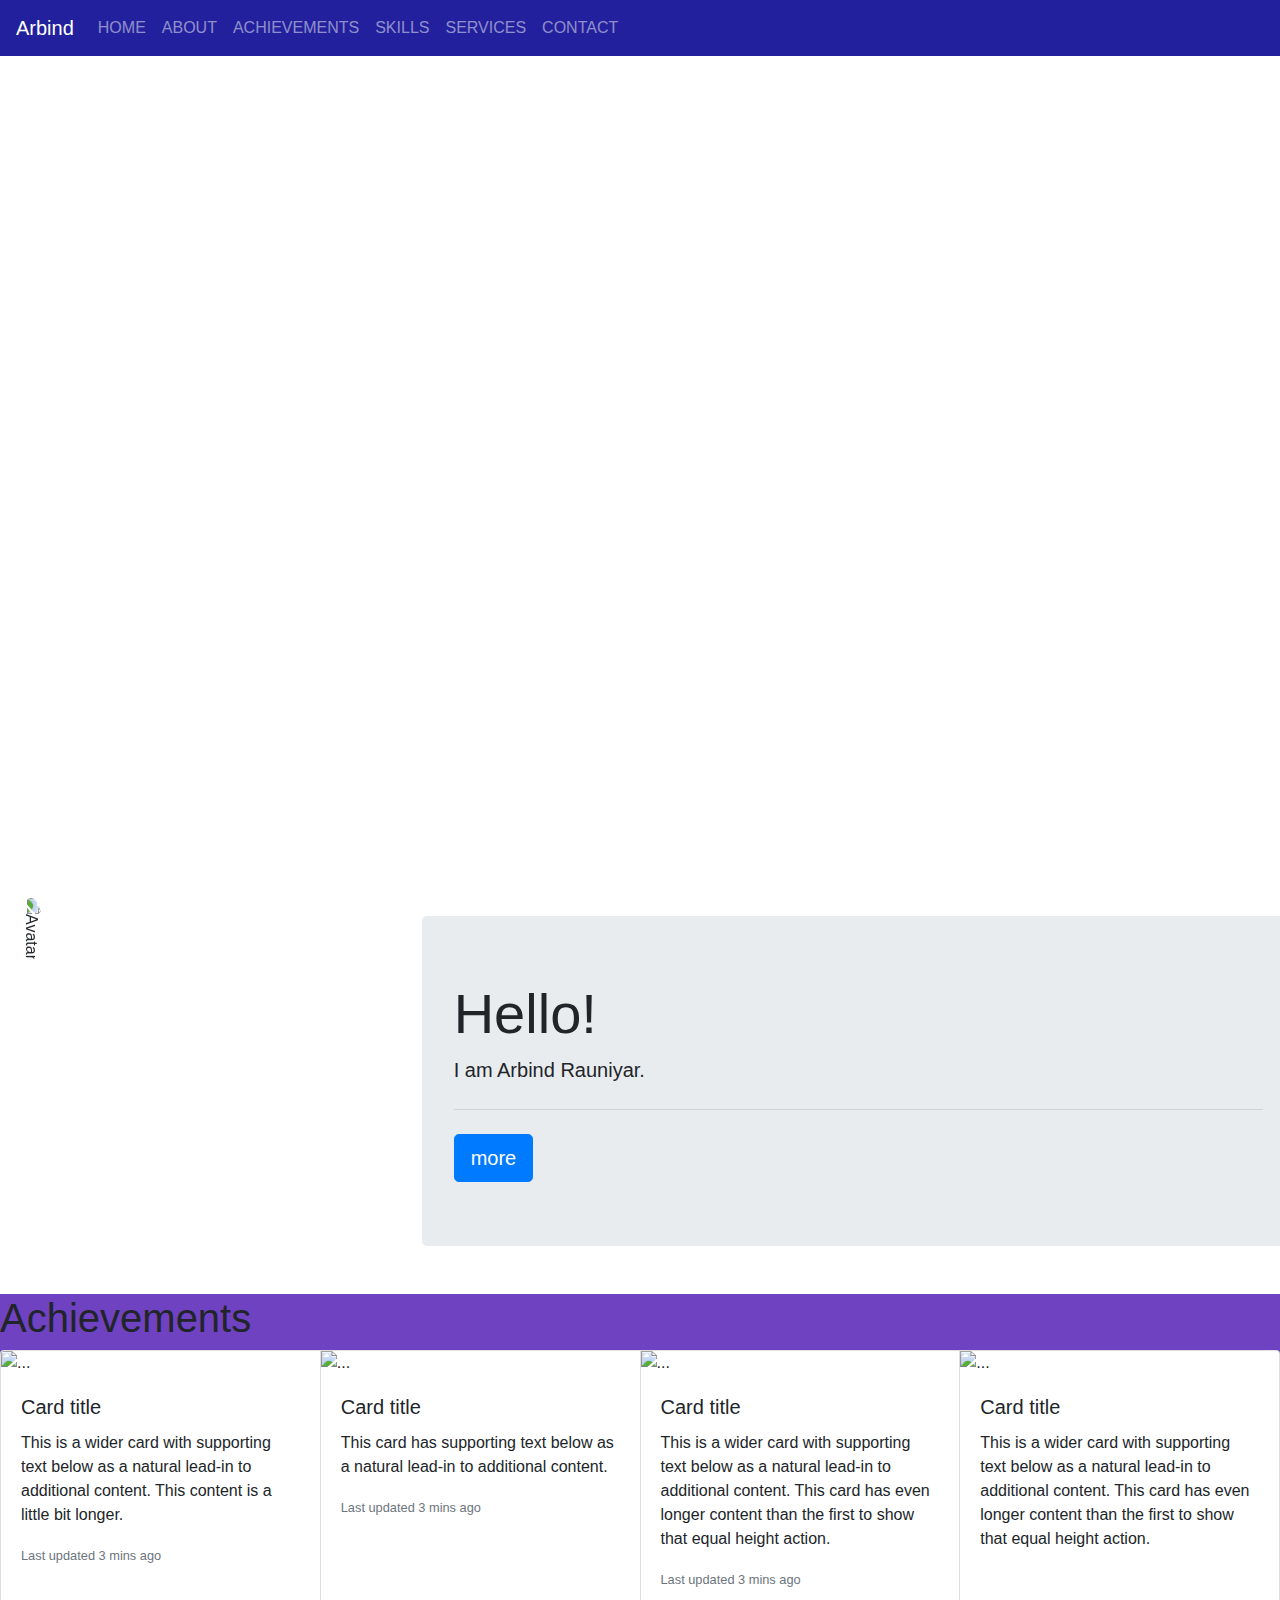
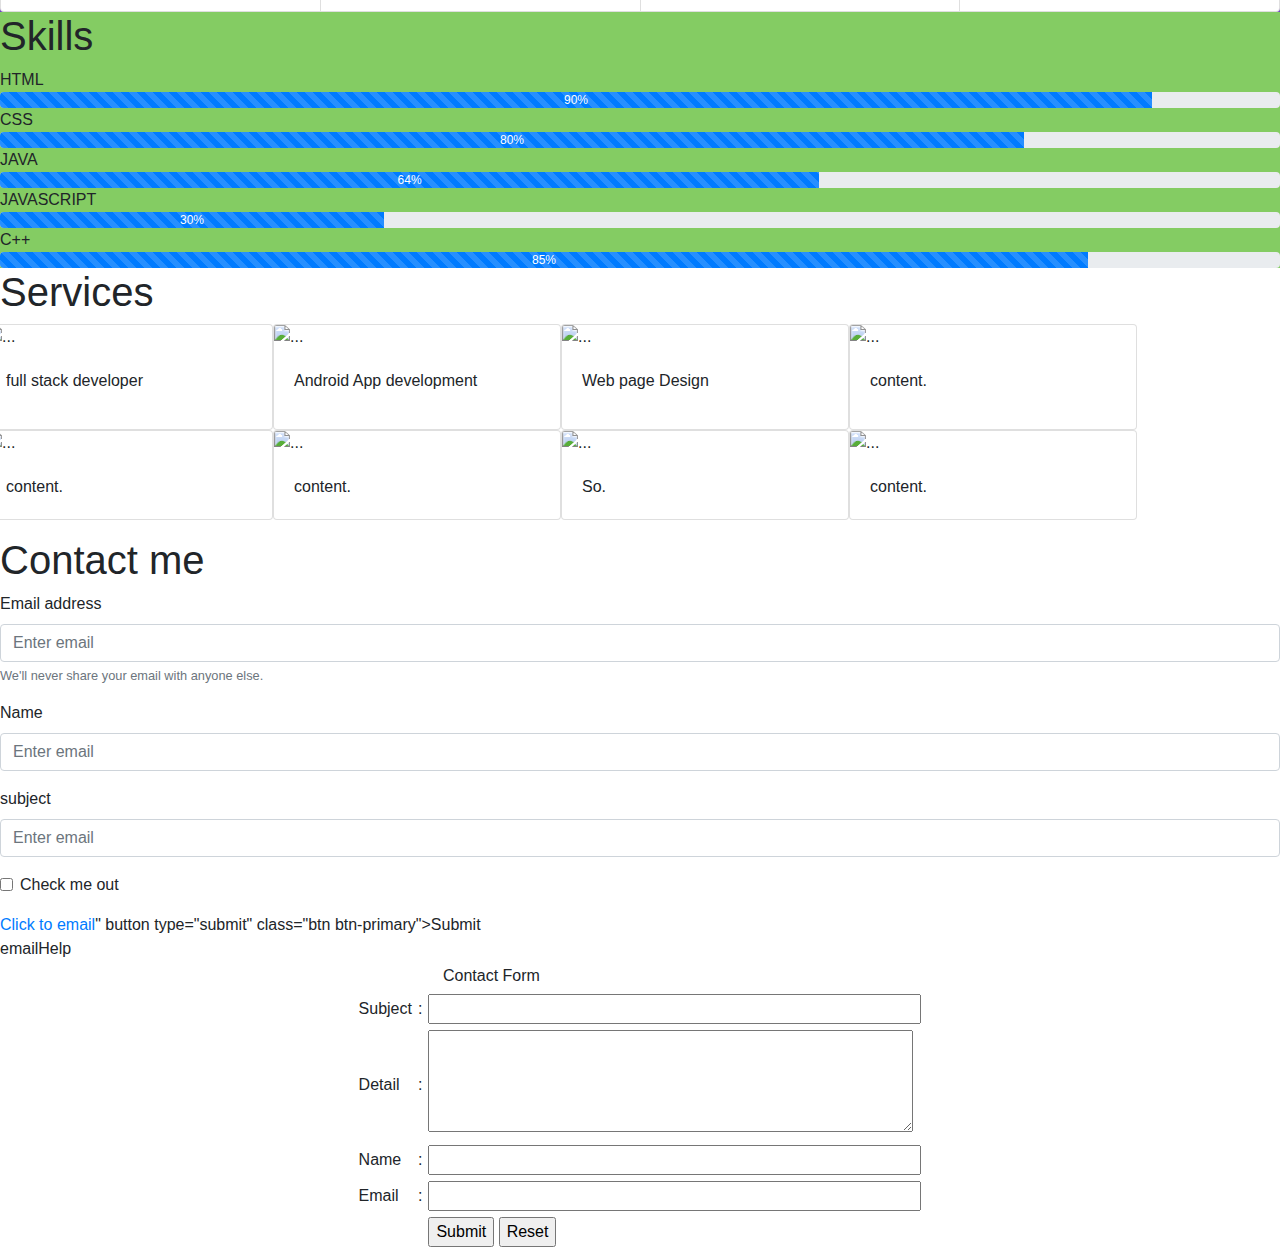
==== index.html @ 0bce5426 "second comment" ====
<!DOCTYPE html>
<!--[if lt IE 7]>      <html class="no-js lt-ie9 lt-ie8 lt-ie7"> <![endif]-->
<!--[if IE 7]>         <html class="no-js lt-ie9 lt-ie8"> <![endif]-->
<!--[if IE 8]>         <html class="no-js lt-ie9"> <![endif]-->
<!--[if gt IE 8]><!--> <html class="no-js"> <!--<![endif]-->
    <head>
        <meta charset="utf-8">
        <meta http-equiv="X-UA-Compatible" content="IE=edge">
        <title>portfilio</title>
        <meta name="description" content="">
        <meta name="viewport" content="width=device-width, initial-scale=1">
        <!-- <link rel="stylesheet" href="https://stackpath.bootstrapcdn.com/bootstrap/4.3.1/css/bootstrap.min.css" integrity="sha384-ggOyR0iXCbMQv3Xipma34MD+dH/1fQ784/j6cY/iJTQUOhcWr7x9JvoRxT2MZw1T" crossorigin="anonymous"> -->
        <script src="https://code.jquery.com/jquery-3.3.1.slim.min.js" integrity="sha384-q8i/X+965DzO0rT7abK41JStQIAqVgRVzpbzo5smXKp4YfRvH+8abtTE1Pi6jizo" crossorigin="anonymous"></script>
        <script src="https://cdnjs.cloudflare.com/ajax/libs/popper.js/1.14.7/umd/popper.min.js" integrity="sha384-UO2eT0CpHqdSJQ6hJty5KVphtPhzWj9WO1clHTMGa3JDZwrnQq4sF86dIHNDz0W1" crossorigin="anonymous"></script>
        <script src="https://stackpath.bootstrapcdn.com/bootstrap/4.3.1/js/bootstrap.min.js" integrity="sha384-JjSmVgyd0p3pXB1rRibZUAYoIIy6OrQ6VrjIEaFf/nJGzIxFDsf4x0xIM+B07jRM" crossorigin="anonymous"></script>
        
        
        <link rel="stylesheet" href="./style.css">
    </head>
    <body>

        <!-- navbar -->

        <div class="fixed-top mb-3">
                <nav class="navbar navbar-expand-lg navbar-dark " style="background-color: rgb(34, 32, 156) ">
                  <a class="navbar-brand" href="#">Arbind</a>
                  <button class="navbar-toggler" type="button" data-toggle="collapse" data-target="#navbarSupportedContent"
                    aria-controls="navbarSupportedContent" aria-expanded="false" aria-label="Toggle navigation">
                    <span class="navbar-toggler-icon"></span>
                  </button>
              
                  <div class="collapse navbar-collapse" id="navbarSupportedContent">
                    <ul class="navbar-nav mr-auto">
                      <li class="nav-item">
                        <a class="nav-link" href="#">HOME<span class="sr-only">(current)</span></a>
                      </li>
                      <li class="nav-item">
                            <a class="nav-link" href="#abt">ABOUT <span class="sr-only">(current)</span></a>
                          </li>
                          <li class="nav-item ">
                                <a class="nav-link" href="#achievements">ACHIEVEMENTS<span class="sr-only">(current)</span></a>
                              </li>
                              <li class="nav-item ">
                                    <a class="nav-link" href="#skills">SKILLS<span class="sr-only">(current)</span></a>
                                  </li>
                                  <li class="nav-item ">
                                        <a class="nav-link" href="#service">SERVICES <span class="sr-only">(current)</span></a>
                                      </li>
                                      <li class="nav-item ">
                                        <a class="nav-link" href="#contact">CONTACT <span class="sr-only">(current)</span></a>
                                      </li>
                    </form>
                  </div></div>
                </nav>

                <!-- crousel -->
                
                <div class="bd-example mb-3" >
                        <div id="carouselExampleCaptions" class="carousel slide" data-ride="carousel">
                          <ol class="carousel-indicators">
                            <li data-target="#carouselExampleCaptions" data-slide-to="0" class="active"></li>
                            <li data-target="#carouselExampleCaptions" data-slide-to="1"></li>
                            <li data-target="#carouselExampleCaptions" data-slide-to="2"></li>
                          </ol>
                          <div class="carousel-inner">
                            <div class="carousel-item active">
                              <img src="./images/crousel_1.jpg" class="d-block w-100 fix" alt="...">
                              <div class="carousel-caption d-none d-md-block">
                                <h5>First slide label</h5>
                                <p>Nulla vitae elit libero, a pharetra augue mollis interdum.</p>
                              </div>
                            </div>
                            <div class="carousel-item">
                              <img src="./images/crousel_2.jpg" class="d-block w-100 fix" alt="...">
                              <div class="carousel-caption d-none d-md-block">
                                <h5>Second slide label</h5>
                                <p>Lorem ipsum dolor sit amet, consectetur adipiscing elit.</p>
                              </div>
                            </div>

                            <div class="carousel-item rt">
                              <img src="./images/crousel_3.jpg" class="d-block w-100 fix" alt="...">
                              <div class="carousel-caption d-none d-md-block">
                                <h5>Third slide label</h5>
                                <p>Praesent commodo cursus magna, vel scelerisque nisl consectetur.</p>
                              </div>
                            </div>
                          </div>
                          <a class="carousel-control-prev" href="#carouselExampleCaptions" role="button" data-slide="prev">
                            <span class="carousel-control-prev-icon" aria-hidden="true"></span>
                            <span class="sr-only">Previous</span>
                          </a>
                          <a class="carousel-control-next" href="#carouselExampleCaptions" role="button" data-slide="next">
                            <span class="carousel-control-next-icon" aria-hidden="true"></span>
                            <span class="sr-only">Next</span>
                          </a>
                        </div>
                      </div></div>
<!-- jombtron -->
<div class="row mb-3" id="abt">
<div class="profile col-sm-4">
        <img src="./images/crous.jpg" alt="Avatar" id="img">
</div>
        

                            <div class="jumbotron col-sm-8">
                                    <h1 class="display-4">Hello!</h1>
                                    <p class="lead">I am Arbind Rauniyar.</p>
                                    <hr class="my-4">
                                    <p> </p>
                                    <a class="btn btn-primary btn-lg" href="#achievements" role="button">more</a>
                                  </div>
                      
</div>
<div id="achievements">
    <h1>Achievements</h1>
    <div class="card-group">
            <div class="card">
              <img src="./images/ac.jpg" class="card-img-top" alt="...">
              <div class="card-body">
                <h5 class="card-title">Card title</h5>
                <p class="card-text">This is a wider card with supporting text below as a natural lead-in to additional content. This content is a little bit longer.</p>
                <p class="card-text"><small class="text-muted">Last updated 3 mins ago</small></p>
              </div>
            </div>
            <div class="card">
              <img src="./images/ac.jpg" class="card-img-top" alt="...">
              <div class="card-body">
                <h5 class="card-title">Card title</h5>
                <p class="card-text">This card has supporting text below as a natural lead-in to additional content.</p>
                <p class="card-text"><small class="text-muted">Last updated 3 mins ago</small></p>
              </div>
            </div>
            <div class="card">
              <img src="./images/ac.jpg" class="card-img-top" alt="...">
              <div class="card-body">
                <h5 class="card-title">Card title</h5>
                <p class="card-text">This is a wider card with supporting text below as a natural lead-in to additional content. This card has even longer content than the first to show that equal height action.</p>
                <p class="card-text"><small class="text-muted">Last updated 3 mins ago</small></p>
              </div>
            </div>
            <div class="card">
                    <img src="./images/ac.jpg" class="card-img-top" alt="...">
                    <div class="card-body">
                      <h5 class="card-title">Card title</h5>
                      <p class="card-text">This is a wider card with supporting text below as a natural lead-in to additional content. This card has even longer content than the first to show that equal height action.</p>
                      </div>
                  </div>
          </div>
</div>

<!-- certification -->
<div class="skills"  id="skills">
  <h1>Skills</h1>
      HTML
      <div class="progress">
          <div class="progress-bar progress-bar-striped progress-bar-animated" role="progressbar" style="width: 90%;" aria-valuenow="75" aria-valuemin="0" aria-valuemax="100" style="width: 75%">90%</div>
        </div>
        CSS
        <div class="progress">
            <div class="progress-bar progress-bar-striped progress-bar-animated" role="progressbar" style="width: 80%;" aria-valuenow="75" aria-valuemin="0" aria-valuemax="100" style="width: 75%">80%</div>
          </div>
          JAVA
          <div class="progress">
              <div class="progress-bar progress-bar-striped progress-bar-animated" role="progressbar" style="width: 64%;" aria-valuenow="75" aria-valuemin="0" aria-valuemax="100" style="width: 75%">64%</div>
            </div>
            JAVASCRIPT
            <div class="progress">
                <div class="progress-bar progress-bar-striped progress-bar-animated" role="progressbar" style="width: 30%;" aria-valuenow="75" aria-valuemin="0" aria-valuemax="100" style="width: 75%">30%</div>
              </div>
              C++
              <div class="progress">
                  <div class="progress-bar progress-bar-striped progress-bar-animated" role="progressbar" style="width: 85%;" aria-valuenow="75" aria-valuemin="0" aria-valuemax="100" style="width: 75%">85%</div>
                </div>

        
</div>

<!-- services -->
<div id="service">
<h1>Services</h1>
<div class="form-group row">
    <div class="card " style="width: 18rem;">
        <img src="./images/f1.jpg" class="card-img-top" alt="...">
        <div class="card-body">
          <p class="card-text">full stack developer</p>
        </div>
      </div>
      <div class="card" style="width: 18rem;">
          <img src="./images/Android.jfif" class="card-img-top" alt="...">
          <div class="card-body">
            <p class="card-text">Android App development<p>
          </div>
        </div>
        <div class="card" style="width: 18rem;">
            <img src="./images/images.png" class="card-img-top" alt="...">
            <div class="card-body">
              <p class="card-text">Web page Design</p>
            </div>
          </div>
          <div class="card" style="width: 18rem;">
              <img src="./images/logo.jpg" class="card-img-top" alt="...">
              <div class="card-body">
                <p class="card-text">content.</p>
              </div>
            </div>
            <div class="card" style="width: 18rem;">
                <img src="./images/logo.jpg" class="card-img-top" alt="...">
                <div class="card-body">
                  <p class="card-text">  content.</p>
                </div>
              </div>
              <div class="card" style="width: 18rem;">
                  <img src="./images/logo.jpg" class="card-img-top" alt="...">
                  <div class="card-body">
                    <p class="card-text">content.</p>
                  </div>
                </div>
                <div class="card" style="width: 18rem;">
                    <img src="./images/logo.jpg" class="card-img-top" alt="...">
                    <div class="card-body">
                      <p class="card-text">So.</p>
                    </div>
                  </div>
                  <div class="card" style="width: 18rem;">
                      <img src="./images/logo.jpg" class="card-img-top" alt="...">
                      <div class="card-body">
                        <p class="card-text"> content.</p>
                      </div>
                    </div>
</div>
               </div>
                <!-- contact form
                    1. email
                    2. name
                    3. title
                    4. subject
                    5. submit   -->
<div id="contact">
  <h1>
    Contact me
  </h1>
  <form id="contact1">

  




      <form>
        <div class="form-group">
          <label for="exampleInputEmail1">Email address</label>
          <input type="email" class="form-control" id="exampleInputEmail1" aria-describedby="emailHelp" placeholder="Enter email">
          <small id="emailHelp" class="form-text text-muted">We'll never share your email with anyone else.</small>
        </div>

        <div class="form-group">
          <label for="exampleInputEmail1">Name</label>
          <input type="email" class="form-control" id="exampleInputEmail1" aria-describedby="emailHelp" placeholder="Enter email">
        </div>

        <div class="form-group">
          <label for="exampleInputEmail1">subject</label>
          <input type="email" class="form-control" id="exampleInputEmail1" aria-describedby="emailHelp" placeholder="Enter email">
        </div>
        
        <div class="form-group form-check">
          <input type="checkbox" class="form-check-input" id="exampleCheck1">
          <label class="form-check-label" for="exampleCheck1">Check me out</label>
        </div>
        <a href="mailto:rauniyarbind@gmail.com">Click to email</a>"  button type="submit" class="btn btn-primary">Submit</button>
        </form>

        
          <div>
            emailHelp
            <table width="400" border="0" align="center" cellpadding="3" cellspacing="1">
              <tr>
              <td>Contact Form </td>
              </tr>
              </table>
              
              <table width="400" border="0" align="center" cellpadding="0" cellspacing="1">
              <tr>
              <td><form name="form1" method="post" action="send_contact.php">
              <table width="100%" border="0" cellspacing="1" cellpadding="3">
              <tr>
              <td width="16%">Subject</td>
              <td width="2%">:</td>
              <td width="82%"><input name="subject" type="text" id="subject" size="50"></td>
              </tr>
              <tr>
              <td>Detail</td>
              <td>:</td>
              <td><textarea name="detail" cols="50" rows="4" id="detail"></textarea></td>
              </tr>
              <tr>
              <td>Name</td>
              <td>:</td>
              <td><input name="name" type="text" id="name" size="50"></td>
              </tr>
              <tr>
              <td>Email</td>
              <td>:</td>
              <td><input name="customer_mail" type="text" id="customer_mail" size="50"></td>
              </tr>
              <tr>
              <td> </td>
              <td> </td>
              <td><input type="submit" name="Submit" value="Submit"> <input type="reset" name="Submit2" value="Reset"></td>
              </tr>
              </table>
              </form>
              </td>
              </tr>
              </table>
              
              
          </div>


        <!--[if lt IE 7]>
            <p class="browsehappy">You are using an <strong>outdated</strong> browser. Please <a href="#">upgrade your browser</a> to improve your experience.</p>
        <![endif]-->
        
        <script src="" async defer></script>
    </body>
</html>
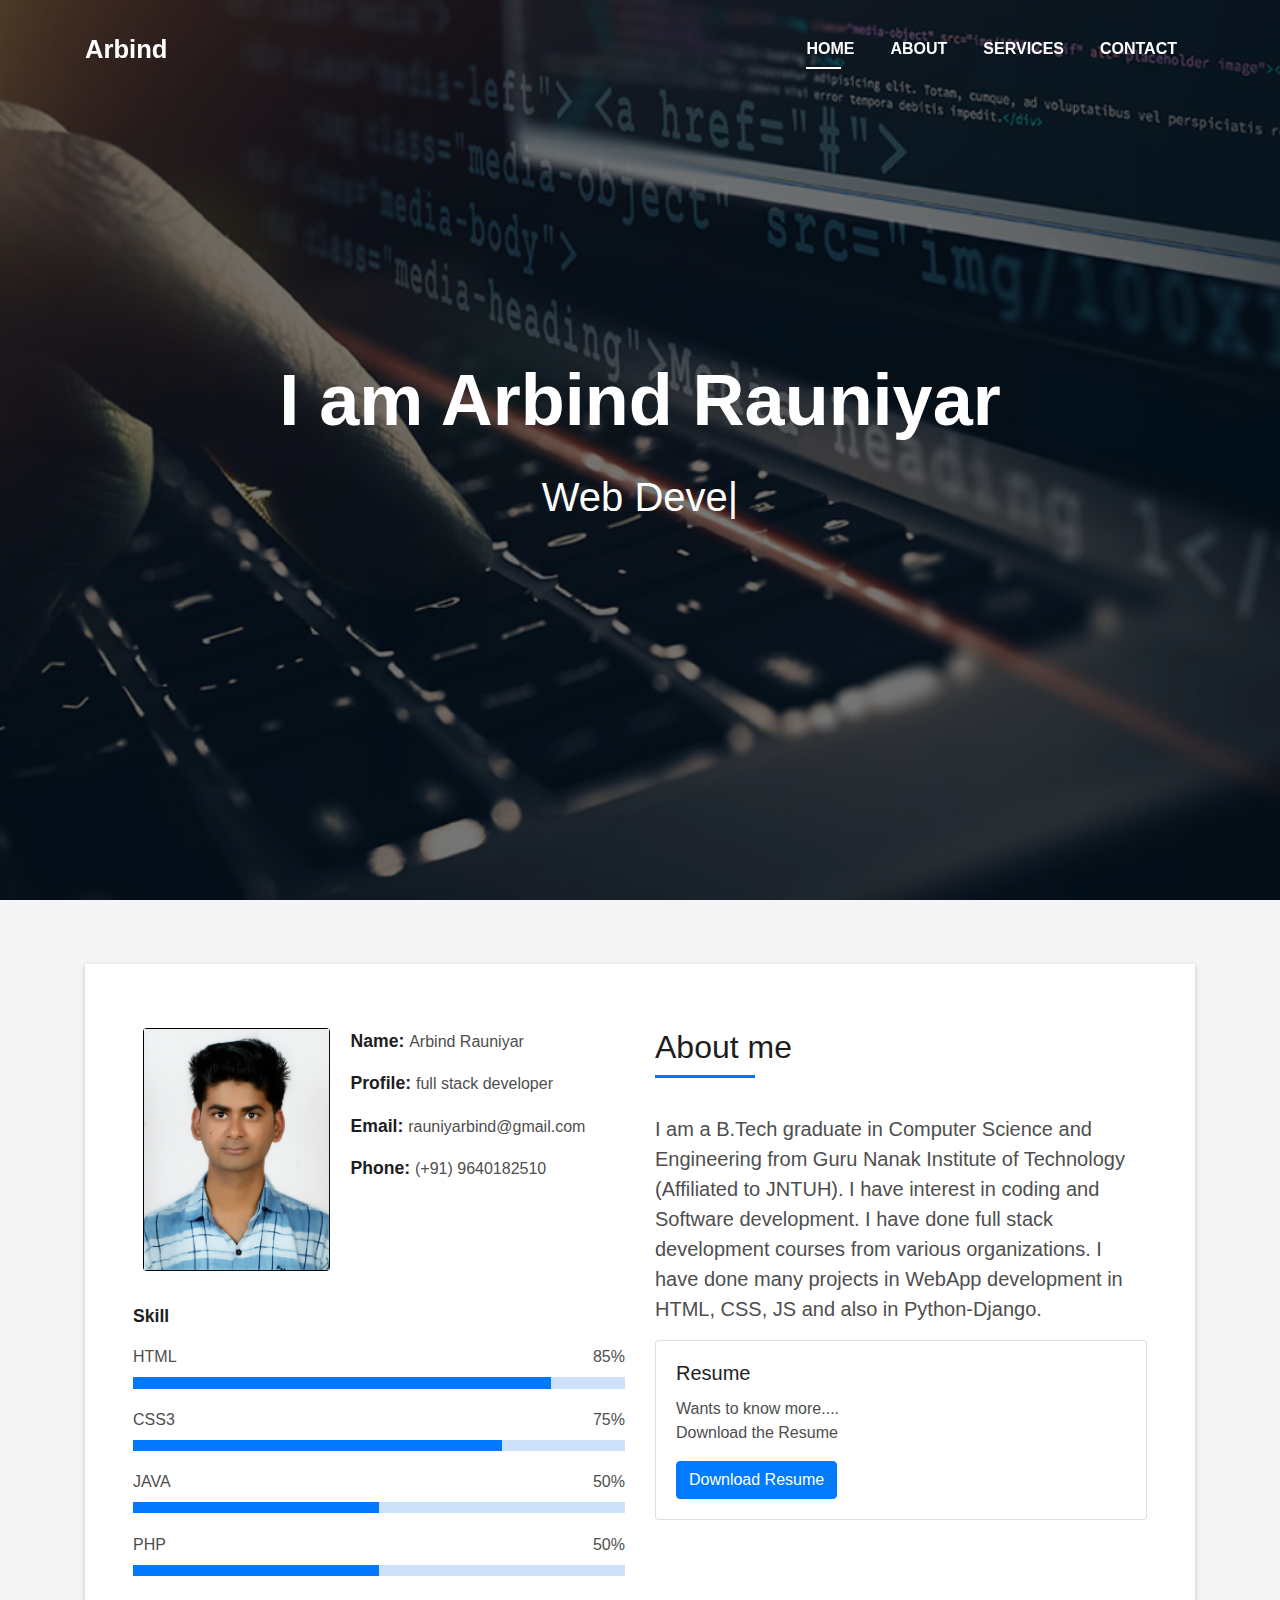
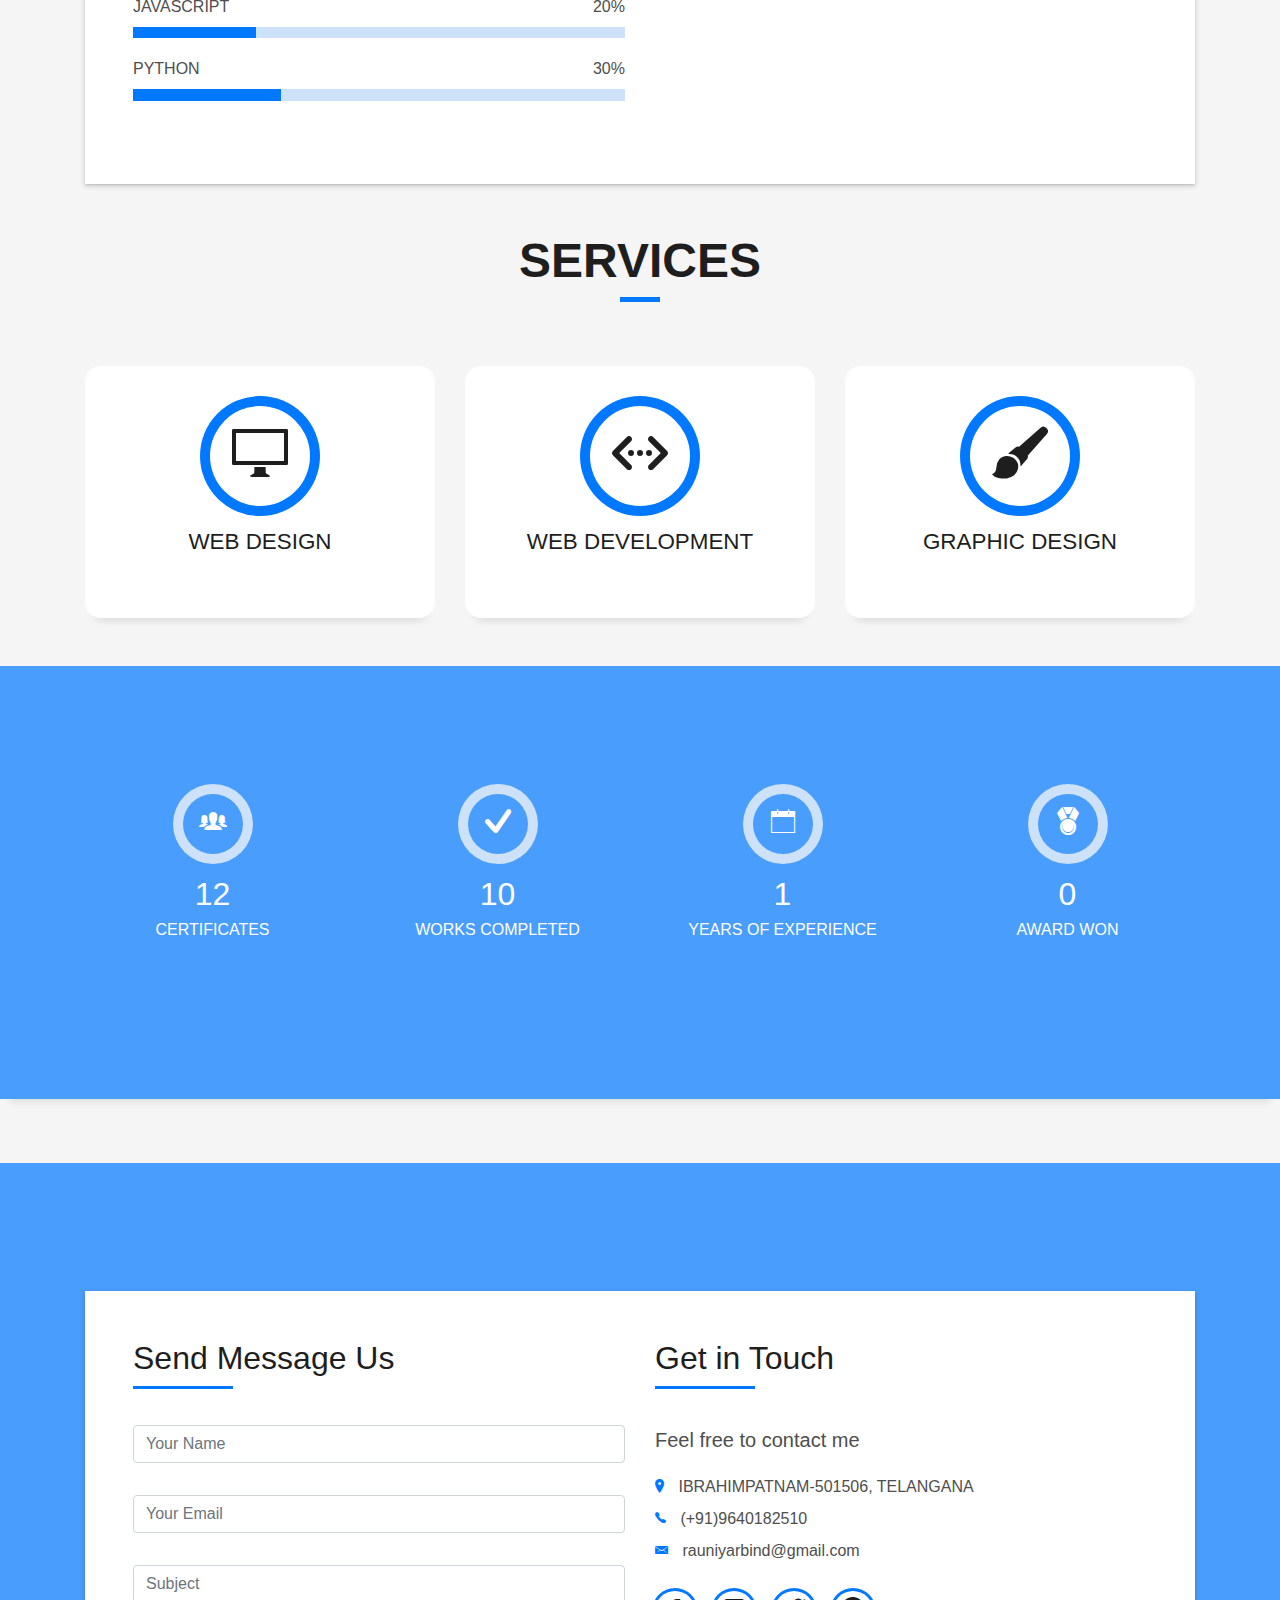
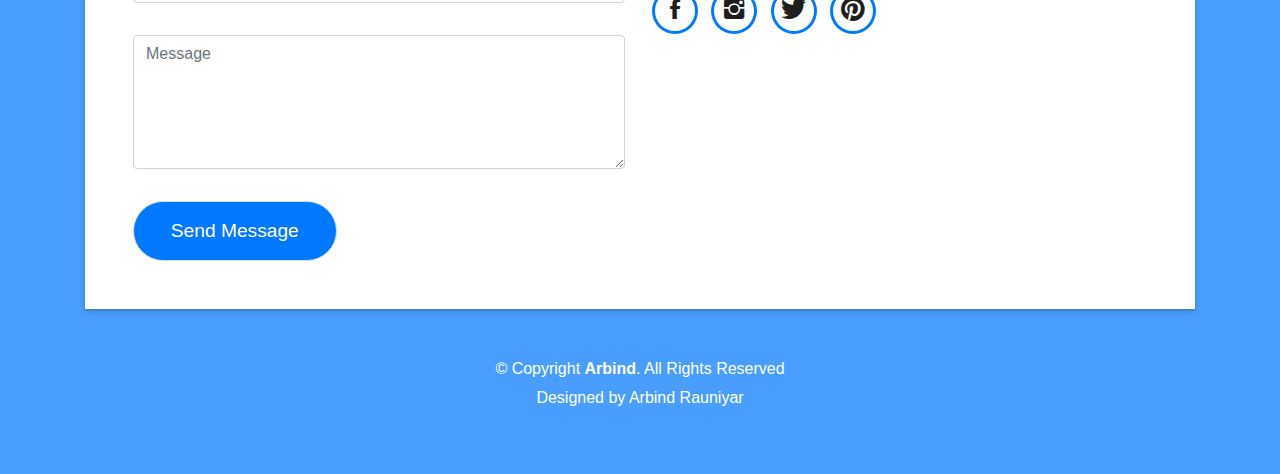
==== commit 55d07a27: "Add files via upload" ====
--- a/index.html
+++ b/index.html
@@ -1,328 +1,417 @@
-<!DOCTYPE html>
-<!--[if lt IE 7]>      <html class="no-js lt-ie9 lt-ie8 lt-ie7"> <![endif]-->
-<!--[if IE 7]>         <html class="no-js lt-ie9 lt-ie8"> <![endif]-->
-<!--[if IE 8]>         <html class="no-js lt-ie9"> <![endif]-->
-<!--[if gt IE 8]><!--> <html class="no-js"> <!--<![endif]-->
-    <head>
-        <meta charset="utf-8">
-        <meta http-equiv="X-UA-Compatible" content="IE=edge">
-        <title>portfilio</title>
-        <meta name="description" content="">
-        <meta name="viewport" content="width=device-width, initial-scale=1">
-        <!-- <link rel="stylesheet" href="https://stackpath.bootstrapcdn.com/bootstrap/4.3.1/css/bootstrap.min.css" integrity="sha384-ggOyR0iXCbMQv3Xipma34MD+dH/1fQ784/j6cY/iJTQUOhcWr7x9JvoRxT2MZw1T" crossorigin="anonymous"> -->
-        <script src="https://code.jquery.com/jquery-3.3.1.slim.min.js" integrity="sha384-q8i/X+965DzO0rT7abK41JStQIAqVgRVzpbzo5smXKp4YfRvH+8abtTE1Pi6jizo" crossorigin="anonymous"></script>
-        <script src="https://cdnjs.cloudflare.com/ajax/libs/popper.js/1.14.7/umd/popper.min.js" integrity="sha384-UO2eT0CpHqdSJQ6hJty5KVphtPhzWj9WO1clHTMGa3JDZwrnQq4sF86dIHNDz0W1" crossorigin="anonymous"></script>
-        <script src="https://stackpath.bootstrapcdn.com/bootstrap/4.3.1/js/bootstrap.min.js" integrity="sha384-JjSmVgyd0p3pXB1rRibZUAYoIIy6OrQ6VrjIEaFf/nJGzIxFDsf4x0xIM+B07jRM" crossorigin="anonymous"></script>
-        
-        
-        <link rel="stylesheet" href="./style.css">
-    </head>
-    <body>
-
-        <!-- navbar -->
-
-        <div class="fixed-top mb-3">
-                <nav class="navbar navbar-expand-lg navbar-dark " style="background-color: rgb(34, 32, 156) ">
-                  <a class="navbar-brand" href="#">Arbind</a>
-                  <button class="navbar-toggler" type="button" data-toggle="collapse" data-target="#navbarSupportedContent"
-                    aria-controls="navbarSupportedContent" aria-expanded="false" aria-label="Toggle navigation">
-                    <span class="navbar-toggler-icon"></span>
-                  </button>
-              
-                  <div class="collapse navbar-collapse" id="navbarSupportedContent">
-                    <ul class="navbar-nav mr-auto">
-                      <li class="nav-item">
-                        <a class="nav-link" href="#">HOME<span class="sr-only">(current)</span></a>
-                      </li>
-                      <li class="nav-item">
-                            <a class="nav-link" href="#abt">ABOUT <span class="sr-only">(current)</span></a>
-                          </li>
-                          <li class="nav-item ">
-                                <a class="nav-link" href="#achievements">ACHIEVEMENTS<span class="sr-only">(current)</span></a>
-                              </li>
-                              <li class="nav-item ">
-                                    <a class="nav-link" href="#skills">SKILLS<span class="sr-only">(current)</span></a>
-                                  </li>
-                                  <li class="nav-item ">
-                                        <a class="nav-link" href="#service">SERVICES <span class="sr-only">(current)</span></a>
-                                      </li>
-                                      <li class="nav-item ">
-                                        <a class="nav-link" href="#contact">CONTACT <span class="sr-only">(current)</span></a>
-                                      </li>
-                    </form>
-                  </div></div>
-                </nav>
-
-                <!-- crousel -->
-                
-                <div class="bd-example mb-3" >
-                        <div id="carouselExampleCaptions" class="carousel slide" data-ride="carousel">
-                          <ol class="carousel-indicators">
-                            <li data-target="#carouselExampleCaptions" data-slide-to="0" class="active"></li>
-                            <li data-target="#carouselExampleCaptions" data-slide-to="1"></li>
-                            <li data-target="#carouselExampleCaptions" data-slide-to="2"></li>
-                          </ol>
-                          <div class="carousel-inner">
-                            <div class="carousel-item active">
-                              <img src="./images/crousel_1.jpg" class="d-block w-100 fix" alt="...">
-                              <div class="carousel-caption d-none d-md-block">
-                                <h5>First slide label</h5>
-                                <p>Nulla vitae elit libero, a pharetra augue mollis interdum.</p>
-                              </div>
-                            </div>
-                            <div class="carousel-item">
-                              <img src="./images/crousel_2.jpg" class="d-block w-100 fix" alt="...">
-                              <div class="carousel-caption d-none d-md-block">
-                                <h5>Second slide label</h5>
-                                <p>Lorem ipsum dolor sit amet, consectetur adipiscing elit.</p>
-                              </div>
-                            </div>
-
-                            <div class="carousel-item rt">
-                              <img src="./images/crousel_3.jpg" class="d-block w-100 fix" alt="...">
-                              <div class="carousel-caption d-none d-md-block">
-                                <h5>Third slide label</h5>
-                                <p>Praesent commodo cursus magna, vel scelerisque nisl consectetur.</p>
-                              </div>
-                            </div>
-                          </div>
-                          <a class="carousel-control-prev" href="#carouselExampleCaptions" role="button" data-slide="prev">
-                            <span class="carousel-control-prev-icon" aria-hidden="true"></span>
-                            <span class="sr-only">Previous</span>
-                          </a>
-                          <a class="carousel-control-next" href="#carouselExampleCaptions" role="button" data-slide="next">
-                            <span class="carousel-control-next-icon" aria-hidden="true"></span>
-                            <span class="sr-only">Next</span>
-                          </a>
-                        </div>
-                      </div></div>
-<!-- jombtron -->
-<div class="row mb-3" id="abt">
-<div class="profile col-sm-4">
-        <img src="./images/crous.jpg" alt="Avatar" id="img">
-</div>
-        
-
-                            <div class="jumbotron col-sm-8">
-                                    <h1 class="display-4">Hello!</h1>
-                                    <p class="lead">I am Arbind Rauniyar.</p>
-                                    <hr class="my-4">
-                                    <p> </p>
-                                    <a class="btn btn-primary btn-lg" href="#achievements" role="button">more</a>
-                                  </div>
-                      
-</div>
-<div id="achievements">
-    <h1>Achievements</h1>
-    <div class="card-group">
-            <div class="card">
-              <img src="./images/ac.jpg" class="card-img-top" alt="...">
-              <div class="card-body">
-                <h5 class="card-title">Card title</h5>
-                <p class="card-text">This is a wider card with supporting text below as a natural lead-in to additional content. This content is a little bit longer.</p>
-                <p class="card-text"><small class="text-muted">Last updated 3 mins ago</small></p>
-              </div>
-            </div>
-            <div class="card">
-              <img src="./images/ac.jpg" class="card-img-top" alt="...">
-              <div class="card-body">
-                <h5 class="card-title">Card title</h5>
-                <p class="card-text">This card has supporting text below as a natural lead-in to additional content.</p>
-                <p class="card-text"><small class="text-muted">Last updated 3 mins ago</small></p>
-              </div>
-            </div>
-            <div class="card">
-              <img src="./images/ac.jpg" class="card-img-top" alt="...">
-              <div class="card-body">
-                <h5 class="card-title">Card title</h5>
-                <p class="card-text">This is a wider card with supporting text below as a natural lead-in to additional content. This card has even longer content than the first to show that equal height action.</p>
-                <p class="card-text"><small class="text-muted">Last updated 3 mins ago</small></p>
-              </div>
-            </div>
-            <div class="card">
-                    <img src="./images/ac.jpg" class="card-img-top" alt="...">
-                    <div class="card-body">
-                      <h5 class="card-title">Card title</h5>
-                      <p class="card-text">This is a wider card with supporting text below as a natural lead-in to additional content. This card has even longer content than the first to show that equal height action.</p>
-                      </div>
-                  </div>
-          </div>
-</div>
-
-<!-- certification -->
-<div class="skills"  id="skills">
-  <h1>Skills</h1>
-      HTML
-      <div class="progress">
-          <div class="progress-bar progress-bar-striped progress-bar-animated" role="progressbar" style="width: 90%;" aria-valuenow="75" aria-valuemin="0" aria-valuemax="100" style="width: 75%">90%</div>
-        </div>
-        CSS
-        <div class="progress">
-            <div class="progress-bar progress-bar-striped progress-bar-animated" role="progressbar" style="width: 80%;" aria-valuenow="75" aria-valuemin="0" aria-valuemax="100" style="width: 75%">80%</div>
-          </div>
-          JAVA
-          <div class="progress">
-              <div class="progress-bar progress-bar-striped progress-bar-animated" role="progressbar" style="width: 64%;" aria-valuenow="75" aria-valuemin="0" aria-valuemax="100" style="width: 75%">64%</div>
-            </div>
-            JAVASCRIPT
-            <div class="progress">
-                <div class="progress-bar progress-bar-striped progress-bar-animated" role="progressbar" style="width: 30%;" aria-valuenow="75" aria-valuemin="0" aria-valuemax="100" style="width: 75%">30%</div>
-              </div>
-              C++
-              <div class="progress">
-                  <div class="progress-bar progress-bar-striped progress-bar-animated" role="progressbar" style="width: 85%;" aria-valuenow="75" aria-valuemin="0" aria-valuemax="100" style="width: 75%">85%</div>
-                </div>
-
-        
-</div>
-
-<!-- services -->
-<div id="service">
-<h1>Services</h1>
-<div class="form-group row">
-    <div class="card " style="width: 18rem;">
-        <img src="./images/f1.jpg" class="card-img-top" alt="...">
-        <div class="card-body">
-          <p class="card-text">full stack developer</p>
-        </div>
-      </div>
-      <div class="card" style="width: 18rem;">
-          <img src="./images/Android.jfif" class="card-img-top" alt="...">
-          <div class="card-body">
-            <p class="card-text">Android App development<p>
-          </div>
-        </div>
-        <div class="card" style="width: 18rem;">
-            <img src="./images/images.png" class="card-img-top" alt="...">
-            <div class="card-body">
-              <p class="card-text">Web page Design</p>
-            </div>
-          </div>
-          <div class="card" style="width: 18rem;">
-              <img src="./images/logo.jpg" class="card-img-top" alt="...">
-              <div class="card-body">
-                <p class="card-text">content.</p>
-              </div>
-            </div>
-            <div class="card" style="width: 18rem;">
-                <img src="./images/logo.jpg" class="card-img-top" alt="...">
-                <div class="card-body">
-                  <p class="card-text">  content.</p>
-                </div>
-              </div>
-              <div class="card" style="width: 18rem;">
-                  <img src="./images/logo.jpg" class="card-img-top" alt="...">
-                  <div class="card-body">
-                    <p class="card-text">content.</p>
-                  </div>
-                </div>
-                <div class="card" style="width: 18rem;">
-                    <img src="./images/logo.jpg" class="card-img-top" alt="...">
-                    <div class="card-body">
-                      <p class="card-text">So.</p>
-                    </div>
-                  </div>
-                  <div class="card" style="width: 18rem;">
-                      <img src="./images/logo.jpg" class="card-img-top" alt="...">
-                      <div class="card-body">
-                        <p class="card-text"> content.</p>
-                      </div>
-                    </div>
-</div>
-               </div>
-                <!-- contact form
-                    1. email
-                    2. name
-                    3. title
-                    4. subject
-                    5. submit   -->
-<div id="contact">
-  <h1>
-    Contact me
-  </h1>
-  <form id="contact1">
-
-  
-
-
-
-
-      <form>
-        <div class="form-group">
-          <label for="exampleInputEmail1">Email address</label>
-          <input type="email" class="form-control" id="exampleInputEmail1" aria-describedby="emailHelp" placeholder="Enter email">
-          <small id="emailHelp" class="form-text text-muted">We'll never share your email with anyone else.</small>
-        </div>
-
-        <div class="form-group">
-          <label for="exampleInputEmail1">Name</label>
-          <input type="email" class="form-control" id="exampleInputEmail1" aria-describedby="emailHelp" placeholder="Enter email">
-        </div>
-
-        <div class="form-group">
-          <label for="exampleInputEmail1">subject</label>
-          <input type="email" class="form-control" id="exampleInputEmail1" aria-describedby="emailHelp" placeholder="Enter email">
-        </div>
-        
-        <div class="form-group form-check">
-          <input type="checkbox" class="form-check-input" id="exampleCheck1">
-          <label class="form-check-label" for="exampleCheck1">Check me out</label>
-        </div>
-        <a href="mailto:rauniyarbind@gmail.com">Click to email</a>"  button type="submit" class="btn btn-primary">Submit</button>
-        </form>
-
-        
-          <div>
-            emailHelp
-            <table width="400" border="0" align="center" cellpadding="3" cellspacing="1">
-              <tr>
-              <td>Contact Form </td>
-              </tr>
-              </table>
-              
-              <table width="400" border="0" align="center" cellpadding="0" cellspacing="1">
-              <tr>
-              <td><form name="form1" method="post" action="send_contact.php">
-              <table width="100%" border="0" cellspacing="1" cellpadding="3">
-              <tr>
-              <td width="16%">Subject</td>
-              <td width="2%">:</td>
-              <td width="82%"><input name="subject" type="text" id="subject" size="50"></td>
-              </tr>
-              <tr>
-              <td>Detail</td>
-              <td>:</td>
-              <td><textarea name="detail" cols="50" rows="4" id="detail"></textarea></td>
-              </tr>
-              <tr>
-              <td>Name</td>
-              <td>:</td>
-              <td><input name="name" type="text" id="name" size="50"></td>
-              </tr>
-              <tr>
-              <td>Email</td>
-              <td>:</td>
-              <td><input name="customer_mail" type="text" id="customer_mail" size="50"></td>
-              </tr>
-              <tr>
-              <td> </td>
-              <td> </td>
-              <td><input type="submit" name="Submit" value="Submit"> <input type="reset" name="Submit2" value="Reset"></td>
-              </tr>
-              </table>
-              </form>
-              </td>
-              </tr>
-              </table>
-              
-              
-          </div>
-
-
-        <!--[if lt IE 7]>
-            <p class="browsehappy">You are using an <strong>outdated</strong> browser. Please <a href="#">upgrade your browser</a> to improve your experience.</p>
-        <![endif]-->
-        
-        <script src="" async defer></script>
-    </body>
-</html>+<!DOCTYPE html>
+<html lang="en">
+<head>
+  <meta charset="utf-8">
+  <title>Arbind Rauniyar</title>
+  <meta content="width=device-width, initial-scale=1.0" name="viewport">
+  <meta content="" name="keywords">
+  <meta content="" name="description">
+
+  <!-- Favicons -->
+  <link href="img/favicon.png" rel="icon">
+  <link href="img/apple-touch-icon.png" rel="apple-touch-icon">
+
+  <!-- Bootstrap CSS File -->
+  <link href="lib/bootstrap/css/bootstrap.min.css" rel="stylesheet">
+
+  <!-- Libraries CSS Files -->
+  <link href="lib/font-awesome/css/font-awesome.min.css" rel="stylesheet">
+  <link href="lib/animate/animate.min.css" rel="stylesheet">
+  <link href="lib/ionicons/css/ionicons.min.css" rel="stylesheet">
+  <link href="lib/owlcarousel/assets/owl.carousel.min.css" rel="stylesheet">
+  <link href="lib/lightbox/css/lightbox.min.css" rel="stylesheet">
+
+  <!-- Main Stylesheet File -->
+  <link href="css/style.css" rel="stylesheet">
+
+  <!-- =======================================================
+    Theme Name: DevFolio
+    Theme URL: https://bootstrapmade.com/devfolio-bootstrap-portfolio-html-template/
+    Author: BootstrapMade.com
+    License: https://bootstrapmade.com/license/
+  ======================================================= -->
+</head>
+
+<body id="page-top">
+
+  <!--/ Nav Star /-->
+  <nav class="navbar navbar-b navbar-trans navbar-expand-md fixed-top" id="mainNav">
+    <div class="container">
+      <a class="navbar-brand js-scroll" href="#page-top">Arbind</a>
+      <button class="navbar-toggler collapsed" type="button" data-toggle="collapse" data-target="#navbarDefault"
+        aria-controls="navbarDefault" aria-expanded="false" aria-label="Toggle navigation">
+        <span></span>
+        <span></span>
+        <span></span>
+      </button>
+      <div class="navbar-collapse collapse justify-content-end" id="navbarDefault">
+        <ul class="navbar-nav">
+          <li class="nav-item">
+            <a class="nav-link js-scroll active" href="#home">Home</a>
+          </li>
+          <li class="nav-item">
+            <a class="nav-link js-scroll" href="#about">About</a>
+          </li>
+          <li class="nav-item">
+            <a class="nav-link js-scroll" href="#service">Services</a>
+          </li>
+         
+          <li class="nav-item">
+            <a class="nav-link js-scroll" href="#contact">Contact</a>
+          </li>
+        </ul>
+      </div>
+    </div>
+  </nav>
+  <!--/ Nav End /-->
+
+  <!--/ Intro Skew Star /-->
+  <div id="home" class="intro route bg-image" style="background-image: url(img/intro-bg.jpg)">
+    <div class="overlay-itro"></div>
+    <div class="intro-content display-table">
+      <div class="table-cell">
+        <div class="container">
+          <!--<p class="display-6 color-d">Hello, world!</p>-->
+          <h1 class="intro-title mb-4">I am Arbind Rauniyar</h1>
+          <p class="intro-subtitle"><span class="text-slider-items">Web Developer,Web Designer,Frontend Developer</span><strong class="text-slider"></strong></p>
+          <!-- <p class="pt-3"><a class="btn btn-primary btn js-scroll px-4" href="#about" role="button">Learn More</a></p> -->
+        </div>
+      </div>
+    </div>
+  </div>
+  <!--/ Intro Skew End /-->
+
+  <section id="about" class="about-mf sect-pt4 route">
+    <div class="container">
+      <div class="row">
+        <div class="col-sm-12">
+          <div class="box-shadow-full">
+            <div class="row">
+              <div class="col-md-6">
+                <div class="row">
+                  <div class="col-sm-6 col-md-5">
+                    <div class="about-img">
+                      <img src="img/testimonial-2.jpg" class="img-fluid rounded b-shadow-a" alt="">
+                    </div>
+                  </div>
+                  <div class="col-sm-6 col-md-7">
+                    <div class="about-info">
+                      <p><span class="title-s">Name: </span> <span>Arbind Rauniyar</span></p>
+                      <p><span class="title-s">Profile: </span> <span>full stack developer</span></p>
+                      <p><span class="title-s">Email: </span> <span>rauniyarbind@gmail.com</span></p>
+                      <p><span class="title-s">Phone: </span> <span>(+91) 9640182510</span></p>
+                    </div>
+                  </div>
+                </div>
+                <div class="skill-mf">
+                  <p class="title-s">Skill</p>
+                  <span>HTML</span> <span class="pull-right">85%</span>
+                  <div class="progress">
+                    <div class="progress-bar" role="progressbar" style="width: 85%;" aria-valuenow="85" aria-valuemin="0"
+                      aria-valuemax="100"></div>
+                  </div>
+                  <span>CSS3</span> <span class="pull-right">75%</span>
+                  <div class="progress">
+                    <div class="progress-bar" role="progressbar" style="width: 75%" aria-valuenow="75" aria-valuemin="0"
+                      aria-valuemax="100"></div>
+                  </div>
+                  <span>JAVA</span> <span class="pull-right">50%</span>
+                  <div class="progress">
+                    <div class="progress-bar" role="progressbar" style="width: 50%" aria-valuenow="50" aria-valuemin="0"
+                      aria-valuemax="100"></div>
+                  </div>
+                  <span>PHP</span> <span class="pull-right">50%</span>
+                  <div class="progress">
+                    <div class="progress-bar" role="progressbar" style="width: 50%" aria-valuenow="50" aria-valuemin="0"
+                      aria-valuemax="100"></div>
+                  </div>
+                  <span>JAVASCRIPT</span> <span class="pull-right">20%</span>
+                  <div class="progress">
+                    <div class="progress-bar" role="progressbar" style="width: 25%" aria-valuenow="25" aria-valuemin="0"
+                      aria-valuemax="100"></div>
+                  </div>
+                  <span>PYTHON</span> <span class="pull-right">30%</span>
+                  <div class="progress">
+                    <div class="progress-bar" role="progressbar" style="width: 30%" aria-valuenow="30" aria-valuemin="0"
+                      aria-valuemax="100"></div>
+                  </div>
+                </div>
+              </div>
+              <div class="col-md-6">
+                <div class="about-me pt-4 pt-md-0">
+                  <div class="title-box-2">
+                    <h5 class="title-left">
+                      About me
+                    </h5>
+                  </div>
+                  <p class="lead">I am a B.Tech graduate in Computer Science and Engineering from Guru Nanak Institute of Technology (Affiliated to JNTUH).
+                    I have interest in coding and Software development. I have done full stack development courses from various organizations.
+I have done many projects in WebApp development in HTML, CSS, JS and also in Python-Django.
+                  </p>
+                  
+                  <div class="card">
+                    <div class="card-body">
+                      <h5 class="card-title">Resume</h5>
+                      <p class="card-text">Wants to know more....<br> Download the Resume</p>
+                      <a href="Arbind_Rauniyar_resume.pdf" class="btn btn-primary">Download Resume</a>
+                    </div>
+                  </div>
+                  <!-- <a class="btn btn-primary" href="#" role="button">Link</a> -->
+                </div>
+              </div>
+            </div>
+          </div>
+        </div>
+      </div>
+    </div>
+  </section>
+
+  <!--/ Section Services Star /-->
+  <section id="service" class="services-mf route">
+    <div class="container">
+      <div class="row">
+        <div class="col-sm-12">
+          <div class="title-box text-center">
+            <h3 class="title-a">
+              Services
+            </h3>
+            
+            <div class="line-mf"></div>
+          </div>
+        </div>
+      </div>
+      <div class="row">
+        <div class="col-md-4">
+          <div class="service-box">
+            <div class="service-ico">
+              <span class="ico-circle"><i class="ion-monitor"></i></span>
+            </div>
+            <div class="service-content">
+              <h2 class="s-title">Web Design</h2>
+              <p class="s-description text-center">
+                
+              </p>
+            </div>
+          </div>
+        </div>
+        <div class="col-md-4">
+          <div class="service-box">
+            <div class="service-ico">
+              <span class="ico-circle"><i class="ion-code-working"></i></span>
+            </div>
+            <div class="service-content">
+              <h2 class="s-title">Web Development</h2>
+              <p class="s-description text-center">
+               
+              </p>
+            </div>
+          </div>
+        </div>
+        
+       
+        <div class="col-md-4">
+          <div class="service-box">
+            <div class="service-ico">
+              <span class="ico-circle"><i class="ion-paintbrush"></i></span>
+            </div>
+            <div class="service-content">
+              <h2 class="s-title">Graphic Design</h2>
+              <p class="s-description text-center">
+               
+              </p>
+            </div>
+          </div>
+        </div>
+        
+      </div>
+    </div>
+  </section>
+  <!--/ Section Services End /-->
+
+  <div class="section-counter paralax-mf bg-image" style="background-image: url(img/counters-bg.jpg)">
+    <div class="overlay-mf"></div>
+    <div class="container">
+      <div class="row">
+        <div class="col-sm-3 col-lg-3">
+          <div class="counter-box pt-4 pt-md-0">
+            <div class="counter-ico">
+              <span class="ico-circle"><i class="ion-ios-people"></i></span>
+            </div>
+            <div class="counter-num">
+              <p class="counter">12</p>
+              <span class="counter-text">CERTIFICATES</span>
+            </div>
+          </div>
+        </div>
+        <div class="col-sm-3 col-lg-3">
+          <div class="counter-box counter-box pt-4 pt-md-0">
+            <div class="counter-ico">
+              <span class="ico-circle"><i class="ion-checkmark-round"></i></span>
+            </div>
+            <div class="counter-num">
+              <p class="counter">10</p>
+              <span class="counter-text">WORKS COMPLETED</span>
+            </div>
+          </div>
+        </div>
+        <div class="col-sm-3 col-lg-3">
+          <div class="counter-box pt-4 pt-md-0">
+            <div class="counter-ico">
+              <span class="ico-circle"><i class="ion-ios-calendar-outline"></i></span>
+            </div>
+            <div class="counter-num">
+              <p class="counter">1</p>
+              <span class="counter-text">YEARS OF EXPERIENCE</span>
+            </div>
+          </div>
+        </div>
+        
+        <div class="col-sm-3 col-lg-3">
+          <div class="counter-box pt-4 pt-md-0">
+            <div class="counter-ico">
+              <span class="ico-circle"><i class="ion-ribbon-a"></i></span>
+            </div>
+            <div class="counter-num">
+              <p class="counter">0</p>
+              <span class="counter-text">AWARD WON</span>
+            </div>
+          </div>
+        </div>
+      </div>
+    </div>
+  </div>
+
+  
+
+
+ 
+
+
+  <!--/ Section Contact-Footer Star /-->
+  <section class="paralax-mf footer-paralax bg-image sect-mt4 route" style="background-image: url(img/overlay-bg.jpg)">
+    <div class="overlay-mf"></div>
+    <div class="container">
+      <div class="row">
+        <div class="col-sm-12">
+          <div class="contact-mf">
+            <div id="contact" class="box-shadow-full">
+              <div class="row">
+                <div class="col-md-6">
+                  <div class="title-box-2">
+                    <h5 class="title-left">
+                      Send Message Us
+                    </h5>
+                  </div>
+                  <div>
+                      <form action="" method="post" role="form" class="contactForm">
+                      <div id="sendmessage">Your message has been sent. Thank you!</div>
+                      <div id="errormessage"></div>
+                      <div class="row">
+                        <div class="col-md-12 mb-3">
+                          <div class="form-group">
+                            <input type="text" name="name" class="form-control" id="name" placeholder="Your Name" data-rule="minlen:4" data-msg="Please enter at least 4 chars" />
+                            <div class="validation"></div>
+                          </div>
+                        </div>
+                        <div class="col-md-12 mb-3">
+                          <div class="form-group">
+                            <input type="email" class="form-control" name="email" id="email" placeholder="Your Email" data-rule="email" data-msg="Please enter a valid email" />
+                            <div class="validation"></div>
+                          </div>
+                        </div>
+                        <div class="col-md-12 mb-3">
+                            <div class="form-group">
+                              <input type="text" class="form-control" name="subject" id="subject" placeholder="Subject" data-rule="minlen:4" data-msg="Please enter at least 8 chars of subject" />
+                              <div class="validation"></div>
+                            </div>
+                        </div>
+                        <div class="col-md-12 mb-3">
+                          <div class="form-group">
+                            <textarea class="form-control" name="message" rows="5" data-rule="required" data-msg="Please write something for us" placeholder="Message"></textarea>
+                            <div class="validation"></div>
+                          </div>
+                        </div>
+                        <div class="col-md-12">
+                          <button type="submit" class="button button-a button-big button-rouded">Send Message</button>
+                        </div>
+                      </div>
+                    </form>
+                  </div>
+                </div>
+                <div class="col-md-6">
+                  <div class="title-box-2 pt-4 pt-md-0">
+                    <h5 class="title-left">
+                      Get in Touch
+                    </h5>
+                  </div>
+                  <div class="more-info">
+                    <p class="lead">
+                      Feel free to contact me
+                    </p>
+                    <ul class="list-ico">
+                      <li><span class="ion-ios-location"></span> IBRAHIMPATNAM-501506, TELANGANA</li>
+                      <li><span class="ion-ios-telephone"></span> (+91)9640182510</li>
+                      <li><span class="ion-email"></span> rauniyarbind@gmail.com</li>
+                    </ul>
+                  </div>
+                  <div class="socials">
+                    <ul>
+                      <li><a href="https://www.facebook.com/rauniy.ar.bind"><span class="ico-circle"><i class="ion-social-facebook"></i></span></a></li>
+                      <li><a href=""><span class="ico-circle"><i class="ion-social-instagram"></i></span></a></li>
+                      <li><a href=""><span class="ico-circle"><i class="ion-social-twitter"></i></span></a></li>
+                      <li><a href=""><span class="ico-circle"><i class="ion-social-pinterest"></i></span></a></li>
+                    </ul>
+                  </div>
+                </div>
+              </div>
+            </div>
+          </div>
+        </div>
+      </div>
+    </div>
+    <footer>
+      <div class="container">
+        <div class="row">
+          <div class="col-sm-12">
+            <div class="copyright-box">
+              <p class="copyright">&copy; Copyright <strong>Arbind</strong>. All Rights Reserved</p>
+              <div class="credits">
+                <!--
+                  All the links in the footer should remain intact.
+                  You can delete the links only if you purchased the pro version.
+                  Licensing information: https://bootstrapmade.com/license/
+                  Purchase the pro version with working PHP/AJAX contact form: https://bootstrapmade.com/buy/?theme=DevFolio
+                -->
+                Designed by <a href="https://bootstrapmade.com/">Arbind Rauniyar</a>
+              </div>
+            </div>
+          </div>
+        </div>
+      </div>
+    </footer>
+  </section>
+  <!--/ Section Contact-footer End /-->
+
+  <a href="#" class="back-to-top"><i class="fa fa-chevron-up"></i></a>
+  <div id="preloader"></div>
+
+  <!-- JavaScript Libraries -->
+  <script src="lib/jquery/jquery.min.js"></script>
+  <script src="lib/jquery/jquery-migrate.min.js"></script>
+  <script src="lib/popper/popper.min.js"></script>
+  <script src="lib/bootstrap/js/bootstrap.min.js"></script>
+  <script src="lib/easing/easing.min.js"></script>
+  <script src="lib/counterup/jquery.waypoints.min.js"></script>
+  <script src="lib/counterup/jquery.counterup.js"></script>
+  <script src="lib/owlcarousel/owl.carousel.min.js"></script>
+  <script src="lib/lightbox/js/lightbox.min.js"></script>
+  <script src="lib/typed/typed.min.js"></script>
+  <!-- Contact Form JavaScript File -->
+  <script src="contactform/contactform.js"></script>
+
+  <!-- Template Main Javascript File -->
+  <script src="js/main.js"></script>
+
+</body>
+</html>
+   